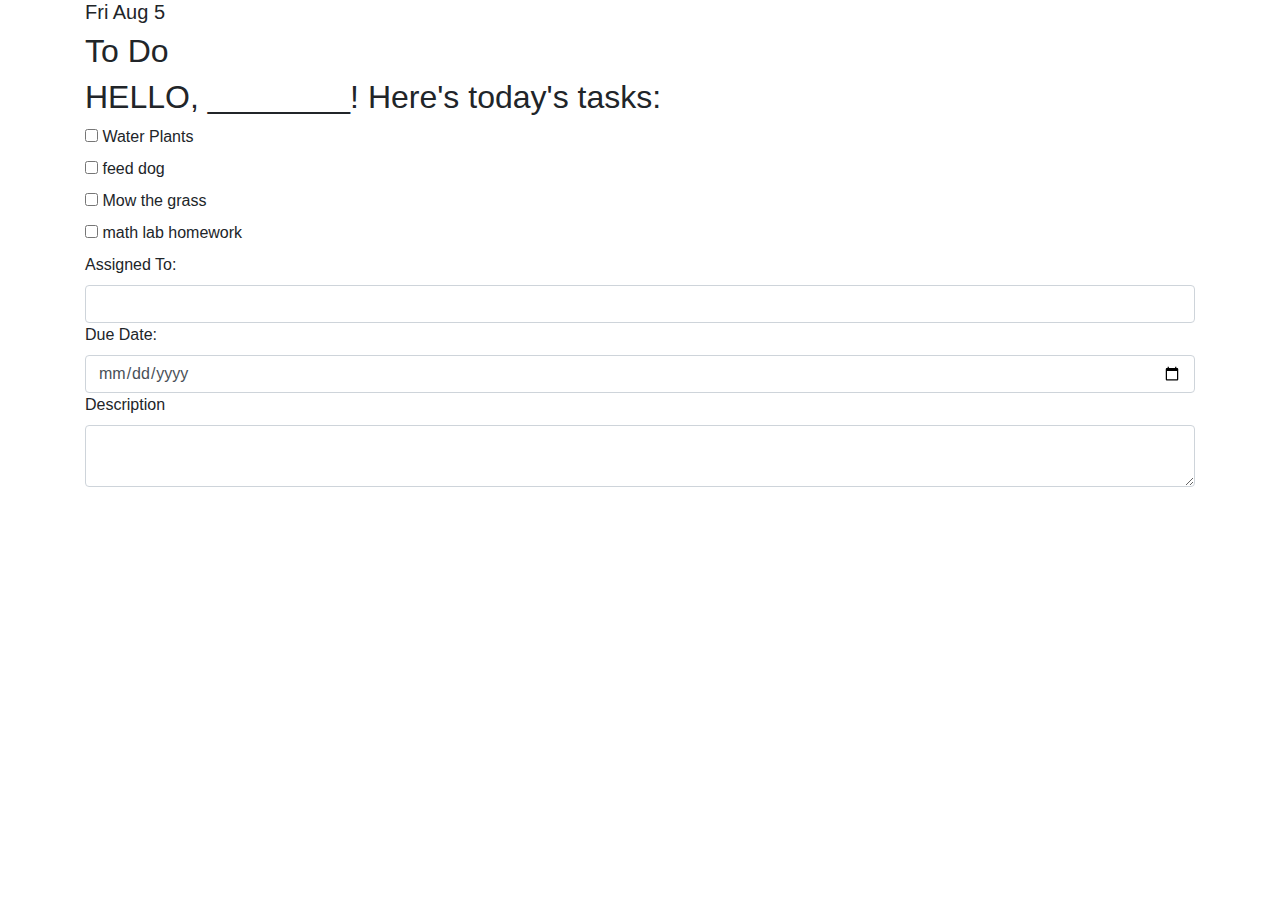
==== index.html @ 77388f6c "Updated index.html" ====
<!DOCTYPE html>
<html lang="en">
  <head>
    <meta charset="UTF-8">
    <meta name="viewport" content="width=device-width, initial-scale=1.0">
    <meta http-equiv="X-UA-Compatible" content="ie=edge">
    <title>Planner App</title>
    <link rel="stylesheet" href="styles.css">
    <!-- Bootstrap CSS -->
    <link rel="stylesheet" href="https://stackpath.bootstrapcdn.com/bootstrap/4.5.2/css/bootstrap.min.css" integrity="sha384-JcKb8q3iqJ61gNV9KGb8thSsNjpSL0n8PARn9HuZOnIxN0hoP+VmmDGMN5t9UJ0Z" crossorigin="anonymous">
  </head>

    <body>
<!-- all content should go within this div container bellow-->
        <div class="container-sm">
<!--  HEADER SECTION FOR DATE + NAME      -->
 
          <div id="header">
            <h5> Fri Aug 5</h5>
            <h2> To Do</h2>

          </div>
          <div id="main">
            <h2> HELLO, ________! Here's today's tasks:</h2>

<!--  FORMS TAG FOR CHECKBOXES -->
            <form action="/action_page.php">
                <input type="checkbox" id="task1" name="task1" value="Plant">
                <label for="task1"> Water Plants</label><br>

                <input type="checkbox" id="task2" name="task2" value="dog">
                <label for="task2"> feed dog </label><br>

                <input type="checkbox" id="task3" name="task3" value="grass">
                <label for="task3"> Mow the grass</label><br>

                <input type="checkbox" id="task4" name="task4" value="math">
                <label for="task4"> math lab homework</label><br>
                <div class="form-row">
            </form>

<!-- TASK ASSIGN, DUE DATES, DESCRIPTIONS -->
            <div class="form-group col" id="group">
              <label for="newTaskAssignedTo">Assigned To:</label>
              <input type="text" class="form-control" id="newTaskAssignedTo">
            
      
              <label for="newTaskDueDate">Due Date:</label>
              <input type="date" class="form-control" id="newTaskDueDate">
            
          
              <label for="newTaskDescription">Description</label>
              <textarea type="text" class="form-control" id="newTaskDescription"></textarea>
            </div>
          </div>


        </div>
    
    </body>
</html>
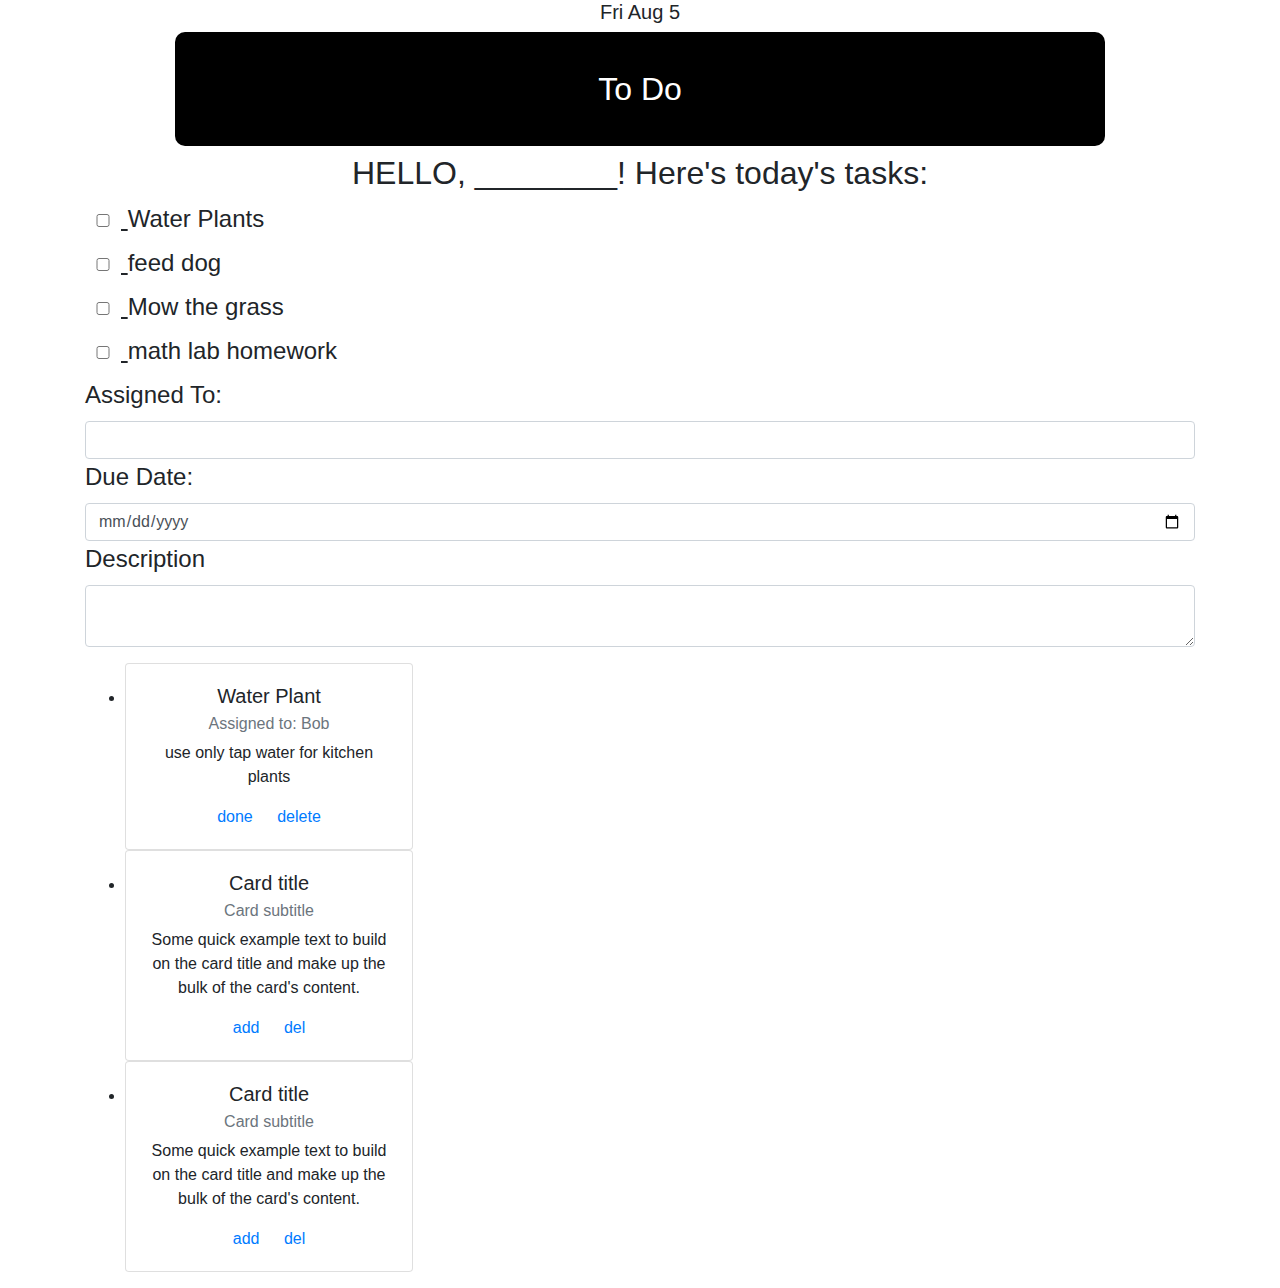
==== commit 52d13c75: "Updated index.html" ====
--- a/index.html
+++ b/index.html
@@ -54,8 +54,64 @@
             </div>
           </div>
 
+          <div id="lists">
+
+            <ul>
+                <li>
+                <div class="card" style="width: 18rem;">
+                    <div class="card-body">
+                      <h5 class="card-title">Water Plant</h5>
+                      <h6 class="card-subtitle mb-2 text-muted">Assigned to: Bob</h6>
+                      <p class="card-text">use only tap water for kitchen plants</p>
+                      <a href="#" class="card-link">done</a>
+                      <a href="#" class="card-link">delete</a>
+                    </div>
+                  </div>
+                  </li>
+
+                  <li>
+                    <div class="card" style="width: 18rem;">
+                        <div class="card-body">
+                          <h5 class="card-title">Card title</h5>
+                          <h6 class="card-subtitle mb-2 text-muted">Card subtitle</h6>
+                          <p class="card-text">Some quick example text to build on the card title and make up the bulk of the card's content.</p>
+                          <a href="#" class="card-link">add</a>
+                          <a href="#" class="card-link">del</a>
+                        </div>
+                      </div>
+                  </li>
+
+                  <li>
+                    <div class="card" style="width: 18rem;">
+                        <div class="card-body">
+                          <h5 class="card-title">Card title</h5>
+                          <h6 class="card-subtitle mb-2 text-muted">Card subtitle</h6>
+                          <p class="card-text">Some quick example text to build on the card title and make up the bulk of the card's content.</p>
+                          <a href="#" class="card-link">add</a>
+                          <a href="#" class="card-link">del</a>
+                        </div>
+                      </div>
+                  </li>
+
+
+
+
+
+            </ul>
+
+
+          </div>
+
+
+
+
+
+
+
+
+          <!-- <a href="card.html">Add Card</a> -->
 
         </div>
     
     </body>
-</html>+</html>
--- a/styles.css
+++ b/styles.css
@@ -0,0 +1,27 @@
+body{
+    text-align: center;
+    
+}
+.container-sm{
+    text-align: center;
+}
+
+#header h2{
+    padding: 38px 8px;
+    background-color: black;
+    color: rgb(255, 255, 255);
+    width: auto;
+    margin-left: 90px;
+    margin-right: 90px;
+    border-radius: 10px;
+
+}
+form, #group{
+    text-decoration: underline;
+    font-size: 24px;
+    text-align: left;
+    width: 100%;
+}
+input{
+    width: 36px;
+}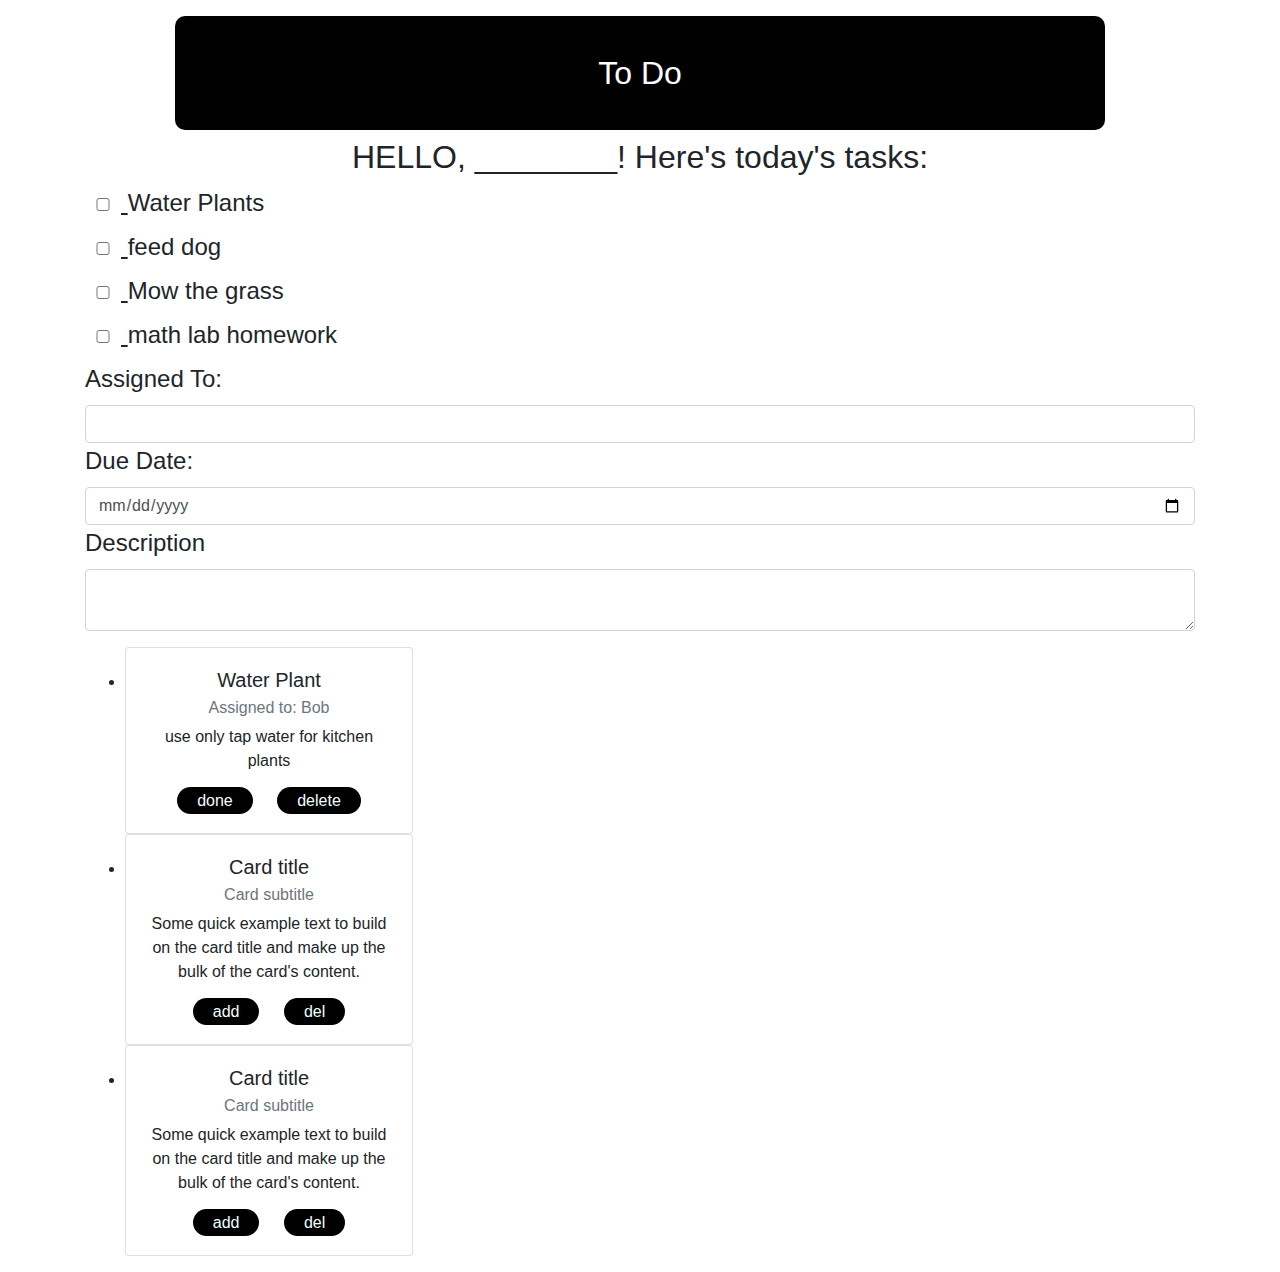
==== commit a465e12e: "Update index.html" ====
--- a/index.html
+++ b/index.html
@@ -16,7 +16,7 @@
 <!--  HEADER SECTION FOR DATE + NAME      -->
  
           <div id="header">
-            <h5> Fri Aug 5</h5>
+            <p id="date"></p>            
             <h2> To Do</h2>
 
           </div>
--- a/styles.css
+++ b/styles.css
@@ -24,4 +24,11 @@
 }
 input{
     width: 36px;
-}+}
+
+.container-sm a{
+    padding: 5px 20px;
+    background-color: black;
+    color: azure;
+    border-radius: 20px;
+}
